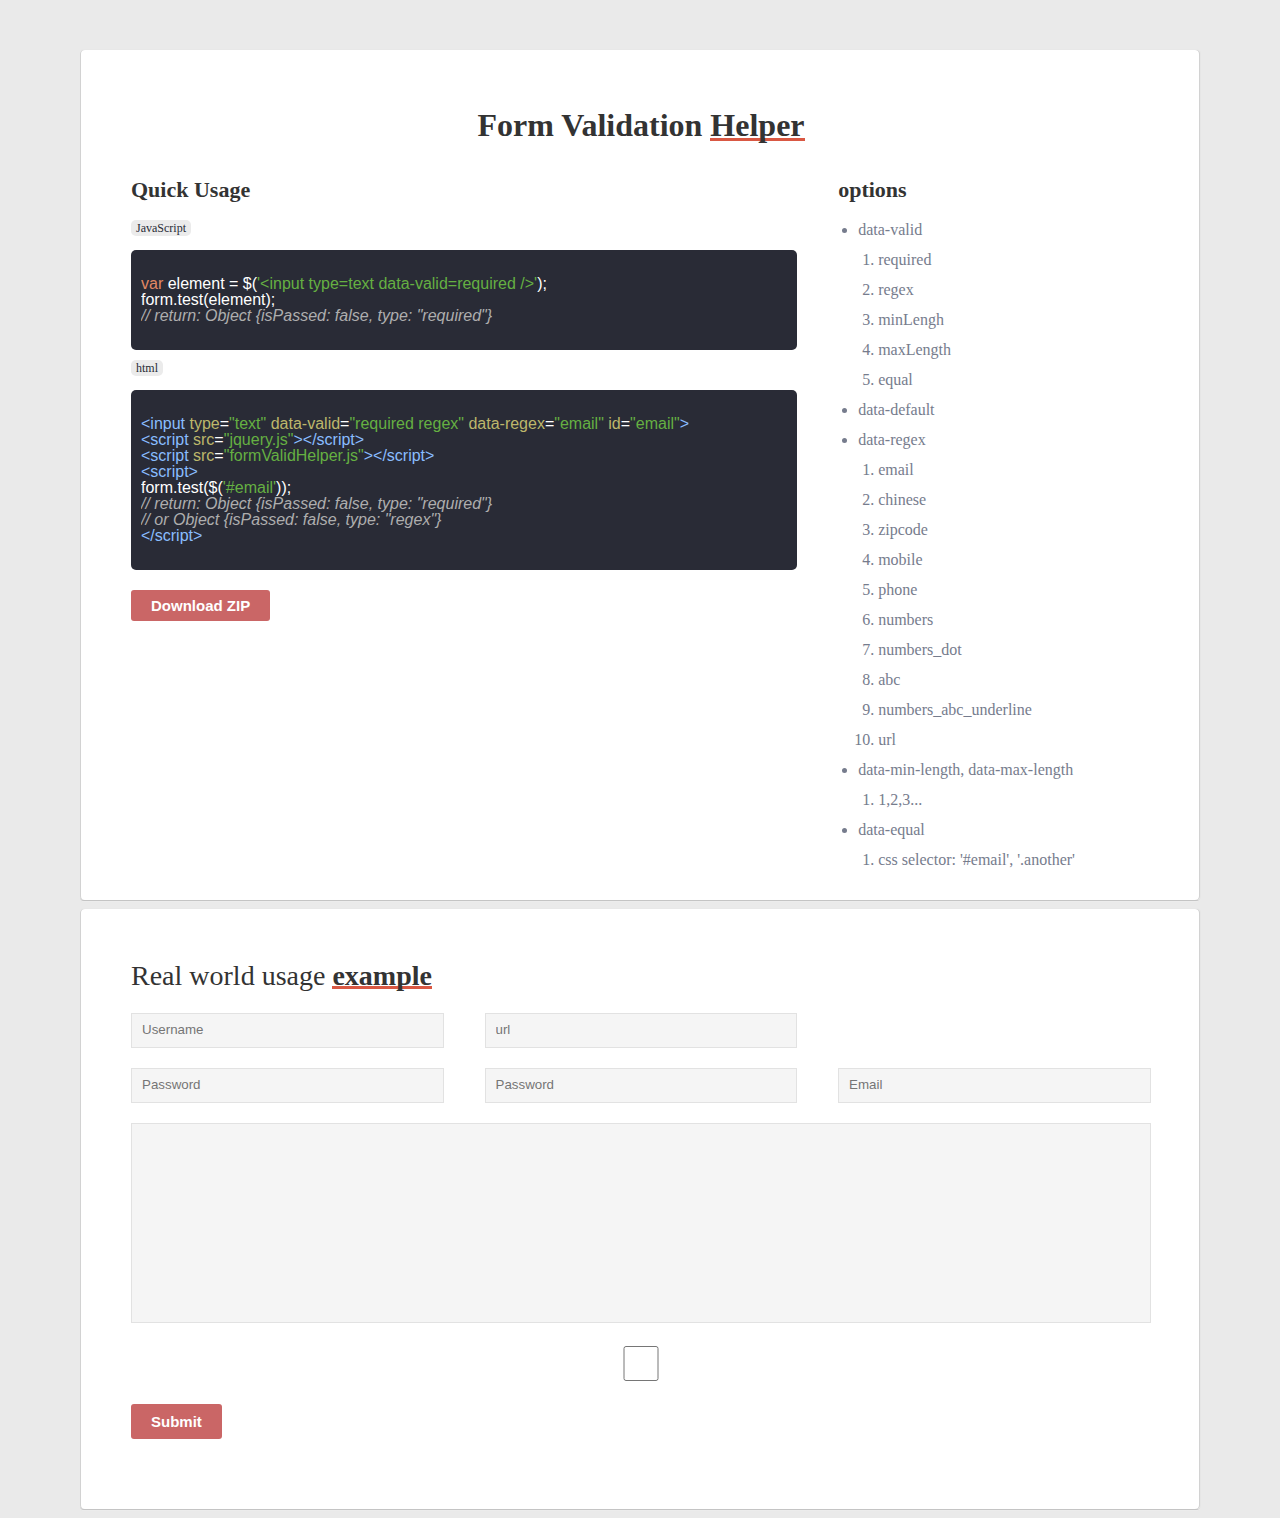
==== index.html @ 1fe2dfef "添加选项" ====
<!DOCTYPE html>
<html>
<head>
	<meta charset="utf-8">
	<title></title>
	<meta http-equiv="x-ua-compatible" content="IE=10">

	<link href="css/style.css" rel="stylesheet">
	<!--[if lt IE 9]>
	<script src="js/html5shiv.js"></script>
	<![endif]-->
</head>
<body>

<div class="paper">
	<section class="boxed">
		<div class="inner">
		<section class="section-header center">
			<h1 class="title">Form Validation <span class="title-highlight">Helper</span></h1>
		</section>
		<div class="two-third">
			<h2>Quick Usage</h2>
			<section>
				<pre data-type="JavaScript"><code>
var element = $('&lt;input type=text data-valid=required /&gt;');
form.test(element);
// return: Object {isPassed: false, type: "required"}
				</code></pre>	
			</section>

			<section>
				<pre data-type="html"><code>
&lt;input type="text" data-valid="required regex" data-regex="email" id="email"&gt;
&lt;script src="jquery.js"&gt;&lt;/script&gt;
&lt;script src="formValidHelper.js"&gt;&lt;/script&gt;
&lt;script&gt;
form.test($('#email'));
// return: Object {isPassed: false, type: "required"}
// or Object {isPassed: false, type: "regex"}
&lt;/script&gt;
				</code></pre>	
			</section>
			<a href="https://github.com/tongjieme/formValidHelper/archive/gh-pages.zip" class="pureBtn big red">Download ZIP</a>
		</div>
		
		<div class="one-third last article">
			<h2>options</h2>
			<ul>
				<li><b>data-valid</b>
					<ol>
						<li>required</li>
						<li>regex</li>
						<li>minLengh</li>
						<li>maxLength</li>
						<li>equal</li>
					</ol>
				</li>
				<li><b>data-default</b></li>
				<li><b>data-regex</b>
					<ol>
						<li>email</li>
						<li>chinese</li>
						<li>zipcode</li>
						<li>mobile</li>
						<li>phone</li>
						<li>numbers</li>
						<li>numbers_dot</li>
						<li>abc</li>
						<li>numbers_abc_underline</li>
						<li>url</li>
					</ol>
				</li>
				<li><b>data-min-length, data-max-length</b>
					<ol>
						<li>1,2,3...</li>
					</ol>
				</li>
				<li><b>data-equal</b>
					<ol>
						<li>css selector: '#email', '.another'</li>
					</ol>
				</li>
			</ul>
		</div>

		</div> <!-- end inner -->
	</section>

	<section class="boxed">
		<div class="inner">
		<section class="section-header left">
			<h3 class="title">Real world usage <span class="title-highlight">example</span></h3>
		</section>
		<form action="#" class="column-wrap" id="realExample">
			<section class="one-third">
				<input type="text" id="username" data-valid="required noChinese" placeholder="Username">
				<p class="help">Not passed</p>
			</section>
			<section class="one-third">
				<input type="text" data-valid="required url" placeholder="url">
			</section>
			<section class="one-third">
				<input type="password" data-valid="required ajax" name="password" placeholder="Password">
				<p class="help">Not passed</p>
			</section>
			<section class="one-third">
				<input type="password" data-valid="required equal_password" name="password2" placeholder="Password">
				<p class="help">Not passed</p>
			</section>
			<section class="one-third last">
				<input type="text" id="email" data-valid="required email" placeholder="Email" name="email">
				<p class="help">Not passed</p>
				<p class="help-regex">regex error</p>
			</section>
			<section>
				<textarea data-valid="required minLength" data-min-length="10"></textarea>
				<p class="help">Not passed</p>
				<p class="help-minLength">minLenght error</p>
			</section>
			<section>
				<input type="checkbox" data-valid="required" />
			</section>
			<section>
				<input type="submit" class="pureBtn big red">
			</section>
		</form>
		</div>
	</section>
	
</div> <!-- end paper -->
<script src="js/jquery-1.11.1.min.js"></script>
<script src="js/pretify/prettify.js"></script>



<script src="js/tooltipster/jquery.tooltipster.js"></script>
<link href="js/tooltipster/tooltipster.css" rel="stylesheet">
<script src="js/formValidHelper.js"></script>

<script>
prettyPrint();

form.isAbc = function($el){
	console.log(arguments);
	return {
			isPassed: false,
			type: 'abc',
			msg: 'abc'
		};
}
form.isAjax = function($el){
	tooltips.error($el, 'validting');

	var defered = $.Deferred();
	setTimeout(function() {
		defered.resolve({
			isPassed: true,
			type: 'ajax'
		});
	}, 3000);

	return {
				isPassed: false,
				isDeferred: true,
				deferred: defered.promise(),
				func: function(abc){
					tooltips.error($el, abc);
				}
			};
}
// form.msg.abc = '* abc';

// simple real world example
$('#realExample').on('submit', function(e){
	var result = formValid.tests($(this).find('[data-valid]'));
	if(!result.isPassed) {
		e.preventDefault();
	}
});
formValid.showOneMessage = true;
formValid.autoPositionUpdate = true;
formValid.blurValid($('#realExample'));

$('input, textarea').on('focus', function(){
	$(this).siblings('[class^=help]').hide();
});
</script>
</body>
</html>
---- css/style.css ----
/* Begin reset
================================================== */
html, body, div, span, applet, object, iframe,
h1, h2, h3, h4, h5, h6, p, blockquote, pre,
a, abbr, acronym, address, big, cite, code,
del, dfn, em, img, ins, kbd, q, s, samp,
small, strike, strong, sub, sup, tt, var,
b, u, i, center,
dl, dt, dd, ol, ul, li,
fieldset, form, label, legend,
table, caption, tbody, tfoot, thead, tr, th, td,
article, aside, canvas, details, embed,
figure, figcaption, footer, header, hgroup,
menu, nav, output, ruby, section, summary,
time, mark, audio, video {
  margin: 0;
  padding: 0;
  border: 0;
  font-size: 100%;
  font: inherit;
  vertical-align: baseline; }

/* HTML5 display-role reset for older browsers */
article, aside, details, figcaption, figure,
footer, header, hgroup, menu, nav, section {
  display: block; }

body {
  line-height: 1; }

ol, ul {
  list-style: none; }

blockquote, q {
  quotes: none; }

blockquote:before, blockquote:after,
q:before, q:after {
  content: '';
  content: none; }

table {
  border-collapse: collapse;
  border-spacing: 0; }

.article ul,
.article ol {
  list-style: initial;
  padding-left: 20px; }

.article ol {
  list-style-type: decimal; }

/* End reset
================================================== */
/* Begin layout
================================================== */
*, *:before, *:after {
  -webkit-box-sizing: border-box;
  -moz-box-sizing: border-box;
  box-sizing: border-box; }

.group, .paper, .inner {
  zoom: 1;
  /* For IE 6/7 (trigger hasLayout) */ }
  .group:before, .paper:before, .inner:before, .group:after, .paper:after, .inner:after {
    content: "";
    display: table; }
  .group:after, .paper:after, .inner:after {
    clear: both; }

.paper {
  width: 1120px;
  margin: auto; }

.inner {
  padding: 50px;
  width: 1120px;
  margin: 0 auto;
  padding-bottom: 30px; }
  .inner.light {
    background: #FFF;
    border-bottom: 1px solid rgba(0, 0, 0, 0.07); }

/*-----------------------------------------------------------------------------------*/
/*	COLUMNS
/*-----------------------------------------------------------------------------------*/
.one-half {
  width: 48%; }

.one-third {
  width: 30.66%; }

.two-third {
  width: 65.33%; }

.one-fourth {
  width: 22%; }

.three-fourth {
  width: 74%; }

.one-fifth {
  width: 16.8%; }

.two-fifth {
  width: 37.6%; }

.three-fifth {
  width: 58.4%; }

.four-fifth {
  width: 67.2%; }

.one-sixth {
  width: 13.33%; }

.five-sixth {
  width: 82.67%; }

.one-half,
.one-third,
.two-third,
.three-fourth,
.one-fourth,
.one-fifth,
.two-fifth,
.three-fifth,
.four-fifth,
.one-sixth,
.five-sixth {
  position: relative;
  margin-right: 4%;
  float: left; }

.last {
  margin-right: 0 !important;
  clear: right; }

.column-wrapper {
  overflow: hidden;
  width: 100%; }

/* End layout
================================================== */
section.boxed {
  background: #fff;
  border-radius: 4px;
  -webkit-box-shadow: inset -1px 0 0 0 #d2d2d2, inset -1px 0 0 0 #e6e6e6, inset 1px 0 0 0 #d2d2d2, 1px 0 0 0 #e6e6e6, 0 -1px 0 0 #e8e8e8, 0 2px 0 0 rgba(241, 241, 241, 0.3), 0 1px 0 0 #b1b1b1;
  box-shadow: inset -1px 0 0 0 #d2d2d2, inset -1px 0 0 0 #e6e6e6, inset 1px 0 0 0 #d2d2d2, 1px 0 0 0 #e6e6e6, 0 -1px 0 0 #e8e8e8, 0 2px 0 0 rgba(241, 241, 241, 0.3), 0 1px 0 0 #b1b1b1;
  position: relative;
  margin-bottom: 9px;
  padding: 0 1px; }

/* Begin Apple base
================================================== */
body {
  background: #eaeaea;
  font-family: 'Lato', Helvetica, Arial, sans-serif; }

/* End Apple base
================================================== */
/* Begin Typography
================================================== */
h1,
h2,
h3,
h4,
h5,
h6 {
  color: #333333;
  font-family: 'Roboto Slab', serif;
  font-weight: 300; }

h1 a,
h2 a,
h3 a,
h4 a,
h5 a,
h6 a {
  font-weight: inherit; }

h1 {
  font-size: 46px;
  line-height: 50px;
  margin-bottom: 14px; }

h2 {
  font-size: 35px;
  line-height: 40px;
  margin-bottom: 10px; }

h3 {
  font-size: 28px;
  line-height: 34px;
  margin-bottom: 8px; }

h4 {
  font-size: 21px;
  line-height: 30px;
  margin-bottom: 4px; }

h5 {
  font-size: 17px;
  line-height: 24px; }

h6 {
  font-size: 14px;
  line-height: 21px; }

p {
  margin: 0 0 20px 0; }

p img {
  margin: 0; }

em {
  font-style: italic; }

strong {
  font-weight: bold;
  color: #333333; }

small {
  font-size: 80%;
  color: #999999; }

.section-header.center {
  text-align: center; }
.section-header.left {
  text-align: left; }

.title .title-highlight {
  font-weight: 700;
  position: relative;
  z-index: 1 !important; }
  .title .title-highlight:after {
    content: '';
    width: 100%;
    height: 3px;
    background: #d95843;
    position: absolute;
    top: 85%;
    left: 0;
    z-index: -1 !important; }

/* End Typography
================================================== */
.formBaseStyle, input, textarea {
  font-family: 'Source Sans Pro', Arial, sans-serif;
  background-color: #f5f5f5;
  color: #616161;
  margin: 0;
  border: 1px solid #e2e2e2;
  line-height: 1;
  width: 100%;
  height: 35px;
  resize: none;
  outline: none;
  -webkit-transition: all 200ms ease-in;
  transition: all 200ms ease-in; }
  .formBaseStyle:focus, input:focus, textarea:focus {
    border: 1px solid #cdcdcd; }

input {
  padding: 3px 10px 5px; }

textarea {
  padding: 10px;
  font-size: 14px;
  min-height: 200px; }

/* Begin pureBtn_elemis
================================================== */
.pureBtn {
  font-weight: 700;
  font-size: 14px;
  color: #FFF;
  display: inline-block;
  background-color: #ca6666;
  text-decoration: none;
  padding: 4px 18px;
  margin: 0;
  -webkit-transition: all 200ms ease-in;
  transition: all 200ms ease-in;
  cursor: pointer;
  margin-bottom: 20px;
  width: auto;
  border: none;
  border-radius: 3px; }
  .pureBtn.big {
    font-size: 15px;
    padding: 8px 20px; }
  .pureBtn.red {
    background: #ca6666; }
  .pureBtn.yellow {
    background: #ecc512; }
  .pureBtn.orange {
    background: #ec7c32; }
  .pureBtn.pink {
    background: #ca6689; }
  .pureBtn.green {
    background: #a3ca66; }
  .pureBtn.aqua {
    background: #72d5d4; }
  .pureBtn.blue {
    background: #669aca; }
  .pureBtn.purple {
    background: #7666ca; }
  .pureBtn.navy {
    background: #28343c; }
  .pureBtn:hover {
    background: #28343c; }

/* End pureBtn_elemis
================================================== */
/* Begin pretify
================================================== */
/* Pretty printing styles. Used with prettify.js. */
/* Vim sunburst theme by David Leibovic */
pre .str {
  color: #65B042; }

/* string  - green */
pre .kwd {
  color: #E28964; }

/* keyword - dark pink */
pre .com {
  color: #AEAEAE;
  font-style: italic; }

/* comment - gray */
pre .typ {
  color: #89bdff; }

/* type - light blue */
pre .lit {
  color: #3387CC; }

/* literal - blue */
pre .pun {
  color: #fff; }

/* punctuation - white */
pre .pln {
  color: #fff; }

/* plaintext - white */
pre .tag {
  color: #89bdff; }

/* html/xml tag    - light blue */
pre .atn {
  color: #bdb76b; }

/* html/xml attribute name  - khaki */
pre .atv {
  color: #65B042; }

/* html/xml attribute value - green */
pre .dec {
  color: #3387CC; }

/* decimal - blue */
/* Specify class=linenums on a pre to get line numbering */
ol.linenums {
  margin-top: 0;
  margin-bottom: 0;
  color: #AEAEAE; }

/* IE indents via margin-left */
li.L0,
li.L1,
li.L2,
li.L3,
li.L5,
li.L6,
li.L7,
li.L8 {
  list-style-type: none; }

/* Alternate shading for lines */
@media print {
  pre .str {
    color: #060; }

  pre .kwd {
    color: #006;
    font-weight: bold; }

  pre .com {
    color: #600;
    font-style: italic; }

  pre .typ {
    color: #404;
    font-weight: bold; }

  pre .lit {
    color: #044; }

  pre .pun {
    color: #440; }

  pre .pln {
    color: #000; }

  pre .tag {
    color: #006;
    font-weight: bold; }

  pre .atn {
    color: #404; }

  pre .atv {
    color: #060; } }
* {
  padding: 0;
  margin: 0;
  box-sizing: border-box;
  -moz-box-sizing: border-box;
  -webkit-box-sizing: border-box;
  color: inherit;
  text-rendering: optimizeLegibility; }

body {
  color: #282b36;
  min-width: 768px; }

.redBorder,
.greenBorder,
.yellowBorder {
  border-top: 8px solid #282b36;
  width: 33.33%;
  float: left;
  height: 16px;
  position: relative;
  z-index: 50; }

.redBorder {
  background-color: #f33e6f; }

.greenBorder {
  background-color: #46bfbd; }

.yellowBorder {
  background-color: #fdb45c; }

h1 {
  font-family: "proxima-nova";
  font-weight: 600;
  font-size: 32px; }

h2 {
  font-family: "proxima-nova";
  font-weight: 600;
  font-size: 22px;
  line-height: 40px; }

#mainHeader {
  font-size: 55px; }

#introText {
  font-weight: 400;
  margin-top: 20px;
  font-size: 26px;
  line-height: 40px;
  margin-bottom: 40px; }

#wrapper {
  margin: 0 auto;
  position: relative;
  min-width: 768px; }

#wrapper nav {
  width: 20%;
  padding-right: 20px;
  position: fixed;
  height: 100%;
  overflow-y: scroll;
  top: 0;
  z-index: 0;
  padding: 40px 20px;
  font-family: "proxima-nova";
  background-color: #ebebeb; }

#wrapper nav dl {
  color: #767c8d; }

#wrapper nav dl dt {
  list-style: none;
  margin-top: 10px;
  margin-bottom: 5px; }

#wrapper nav dl dt a {
  display: block;
  padding: 2px 0;
  border-bottom: 1px solid rgba(118, 124, 141, 0.2);
  text-decoration: none; }

#wrapper nav dl dd {
  margin-bottom: 5px;
  padding-left: 5px; }

#wrapper nav dl dd:before {
  content: "- "; }

#wrapper nav dl dd a {
  text-decoration: none;
  font-size: 12px;
  border-bottom: 1px solid transparent; }

#wrapper nav dl a {
  -webkit-transition: all 200ms ease-in-out;
  transition: all 200ms ease-in-out; }

#wrapper nav dl a:hover {
  color: #2d91ea;
  border-bottom-color: #2d91ea; }

#wrapper #contentWrapper {
  width: 80%;
  max-width: 1080px;
  margin-left: 20%;
  padding: 0px 40px;
  padding-top: 72px; }

article {
  border-top: 1px solid #ebebeb;
  padding: 40px 0; }

article h2 {
  margin-top: 20px; }

p,
ul li {
  font-family: "proxima-nova";
  line-height: 20px;
  font-size: 16px;
  margin-top: 10px;
  color: #767c8d; }

p a,
ul li a {
  text-decoration: none;
  border-bottom: 1px solid #2d91ea;
  color: #2d91ea; }

canvas {
  margin-top: 20px; }

pre {
  background-color: #292b36;
  padding: 10px;
  border-radius: 5px;
  position: relative;
  -webkit-font-smoothing: antialiased;
  margin: 40px 0 20px 0; }

pre code {
  display: block;
  overflow: auto; }

pre:before {
  content: attr(data-type);
  position: absolute;
  font-size: 12px;
  top: -30px;
  left: 0;
  font-family: "proxima-nova";
  font-weight: 400;
  display: inline-block;
  padding: 2px 5px;
  border-radius: 5px;
  background-color: #ebebeb; }

kbd {
  padding: 2px 4px;
  color: #E24944;
  white-space: nowrap;
  background-color: #f7f7f9;
  border: 1px solid #e1e1e8;
  border-radius: 3px;
  font-size: 14px; }

.notice {
  margin: 20px 0;
  padding: 20px;
  border-left: 3px solid #eee; }

.notice h4 {
  margin-top: 0;
  margin-bottom: 5px; }

.notice p:last-child {
  margin-bottom: 0; }

.notice.danger {
  background-color: #fdf7f7;
  border-color: #d9534f; }

.notice.danger h4 {
  color: #d9534f; }

.notice.warning {
  background-color: #fcf8f2;
  border-color: #f0ad4e; }

.notice.warning h4 {
  color: #f0ad4e; }

.notice.info {
  background-color: #f4f8fa;
  border-color: #5bc0de; }

.notice.info h4 {
  color: #5bc0de; }

/* End pretify
================================================== */
/* Begin main
================================================== */
[class^=help] {
  display: none; }

.button {
  padding: 7px 18px;
  width: auto; }

section {
  margin-bottom: 20px; }

.paper {
  margin-top: 50px; }

#downloadZIP_Corner {
  display: block;
  width: 128px;
  height: 128px;
  background: url(../img/zip.png);
  position: absolute;
  left: -22px;
  top: -50px;
  text-indent: -999px; }

/* End main
================================================== */

/*# sourceMappingURL=style.css.map */
---- js/tooltipster/tooltipster.css ----
/* This is the default Tooltipster theme (feel free to modify or duplicate and create multiple themes!): */
.tooltipster-default {
	border-radius: 5px; 
	border: 2px solid #000;
	background: #4c4c4c;
	color: #fff;
}

/* Use this next selector to style things like font-size and line-height: */
.tooltipster-default .tooltipster-content {
	font-family: Arial, sans-serif;
	font-size: 14px;
	line-height: 16px;
	padding: 8px 10px;
	overflow: hidden;
}

/* This next selector defines the color of the border on the outside of the arrow. This will automatically match the color and size of the border set on the main tooltip styles. Set display: none; if you would like a border around the tooltip but no border around the arrow */
.tooltipster-default .tooltipster-arrow .tooltipster-arrow-border {
	/* border-color: ... !important; */
}


/* If you're using the icon option, use this next selector to style them */
.tooltipster-icon {
	cursor: help;
	margin-left: 4px;
}








/* This is the base styling required to make all Tooltipsters work */
.tooltipster-base {
	padding: 0;
	font-size: 0;
	line-height: 0;
	position: absolute;
	left: 0;
	top: 0;
	z-index: 9999999;
	pointer-events: none;
	width: auto;
	overflow: visible;
}
.tooltipster-base .tooltipster-content {
	overflow: hidden;
}


/* These next classes handle the styles for the little arrow attached to the tooltip. By default, the arrow will inherit the same colors and border as what is set on the main tooltip itself. */
.tooltipster-arrow {
	display: block;
	text-align: center;
	width: 100%;
	height: 100%;
	position: absolute;
	top: 0;
	left: 0;
	z-index: -1;
}
.tooltipster-arrow span, .tooltipster-arrow-border {
	display: block;
	width: 0; 
	height: 0;
	position: absolute;
}
.tooltipster-arrow-top span, .tooltipster-arrow-top-right span, .tooltipster-arrow-top-left span {
	border-left: 8px solid transparent !important;
	border-right: 8px solid transparent !important;
	border-top: 8px solid;
	bottom: -7px;
}
.tooltipster-arrow-top .tooltipster-arrow-border, .tooltipster-arrow-top-right .tooltipster-arrow-border, .tooltipster-arrow-top-left .tooltipster-arrow-border {
	border-left: 9px solid transparent !important;
	border-right: 9px solid transparent !important;
	border-top: 9px solid;
	bottom: -7px;
}

.tooltipster-arrow-bottom span, .tooltipster-arrow-bottom-right span, .tooltipster-arrow-bottom-left span {
	border-left: 8px solid transparent !important;
	border-right: 8px solid transparent !important;
	border-bottom: 8px solid;
	top: -7px;
}
.tooltipster-arrow-bottom .tooltipster-arrow-border, .tooltipster-arrow-bottom-right .tooltipster-arrow-border, .tooltipster-arrow-bottom-left .tooltipster-arrow-border {
	border-left: 9px solid transparent !important;
	border-right: 9px solid transparent !important;
	border-bottom: 9px solid;
	top: -7px;
}
.tooltipster-arrow-top span, .tooltipster-arrow-top .tooltipster-arrow-border, .tooltipster-arrow-bottom span, .tooltipster-arrow-bottom .tooltipster-arrow-border {
	left: 0;
	right: 0;
	margin: 0 auto;
}
.tooltipster-arrow-top-left span, .tooltipster-arrow-bottom-left span {
	left: 6px;
}
.tooltipster-arrow-top-left .tooltipster-arrow-border, .tooltipster-arrow-bottom-left .tooltipster-arrow-border {
	left: 5px;
}
.tooltipster-arrow-top-right span,  .tooltipster-arrow-bottom-right span {
	right: 6px;
}
.tooltipster-arrow-top-right .tooltipster-arrow-border, .tooltipster-arrow-bottom-right .tooltipster-arrow-border {
	right: 5px;
}
.tooltipster-arrow-left span, .tooltipster-arrow-left .tooltipster-arrow-border {
	border-top: 8px solid transparent !important;
	border-bottom: 8px solid transparent !important; 
	border-left: 8px solid;
	top: 50%;
	margin-top: -7px;
	right: -7px;
}
.tooltipster-arrow-left .tooltipster-arrow-border {
	border-top: 9px solid transparent !important;
	border-bottom: 9px solid transparent !important; 
	border-left: 9px solid;
	margin-top: -8px;
}
.tooltipster-arrow-right span, .tooltipster-arrow-right .tooltipster-arrow-border {
	border-top: 8px solid transparent !important;
	border-bottom: 8px solid transparent !important; 
	border-right: 8px solid;
	top: 50%;
	margin-top: -7px;
	left: -7px;
}
.tooltipster-arrow-right .tooltipster-arrow-border {
	border-top: 9px solid transparent !important;
	border-bottom: 9px solid transparent !important; 
	border-right: 9px solid;
	margin-top: -8px;
}


/* Some CSS magic for the awesome animations - feel free to make your own custom animations and reference it in your Tooltipster settings! */

.tooltipster-fade {
	opacity: 0;
	-webkit-transition-property: opacity;
	-moz-transition-property: opacity;
	-o-transition-property: opacity;
	-ms-transition-property: opacity;
	transition-property: opacity;
}
.tooltipster-fade-show {
	opacity: 1;
}

.tooltipster-grow {
	-webkit-transform: scale(0,0);
	-moz-transform: scale(0,0);
	-o-transform: scale(0,0);
	-ms-transform: scale(0,0);
	transform: scale(0,0);
	-webkit-transition-property: -webkit-transform;
	-moz-transition-property: -moz-transform;
	-o-transition-property: -o-transform;
	-ms-transition-property: -ms-transform;
	transition-property: transform;
	-webkit-backface-visibility: hidden;
}
.tooltipster-grow-show {
	-webkit-transform: scale(1,1);
	-moz-transform: scale(1,1);
	-o-transform: scale(1,1);
	-ms-transform: scale(1,1);
	transform: scale(1,1);
	-webkit-transition-timing-function: cubic-bezier(0.175, 0.885, 0.320, 1);
	-webkit-transition-timing-function: cubic-bezier(0.175, 0.885, 0.320, 1.15); 
	-moz-transition-timing-function: cubic-bezier(0.175, 0.885, 0.320, 1.15); 
	-ms-transition-timing-function: cubic-bezier(0.175, 0.885, 0.320, 1.15); 
	-o-transition-timing-function: cubic-bezier(0.175, 0.885, 0.320, 1.15); 
	transition-timing-function: cubic-bezier(0.175, 0.885, 0.320, 1.15);
}

.tooltipster-swing {
	opacity: 0;
	-webkit-transform: rotateZ(4deg);
	-moz-transform: rotateZ(4deg);
	-o-transform: rotateZ(4deg);
	-ms-transform: rotateZ(4deg);
	transform: rotateZ(4deg);
	-webkit-transition-property: -webkit-transform, opacity;
	-moz-transition-property: -moz-transform;
	-o-transition-property: -o-transform;
	-ms-transition-property: -ms-transform;
	transition-property: transform;
}
.tooltipster-swing-show {
	opacity: 1;
	-webkit-transform: rotateZ(0deg);
	-moz-transform: rotateZ(0deg);
	-o-transform: rotateZ(0deg);
	-ms-transform: rotateZ(0deg);
	transform: rotateZ(0deg);
	-webkit-transition-timing-function: cubic-bezier(0.230, 0.635, 0.495, 1);
	-webkit-transition-timing-function: cubic-bezier(0.230, 0.635, 0.495, 2.4); 
	-moz-transition-timing-function: cubic-bezier(0.230, 0.635, 0.495, 2.4); 
	-ms-transition-timing-function: cubic-bezier(0.230, 0.635, 0.495, 2.4); 
	-o-transition-timing-function: cubic-bezier(0.230, 0.635, 0.495, 2.4); 
	transition-timing-function: cubic-bezier(0.230, 0.635, 0.495, 2.4);
}

.tooltipster-fall {
	top: 0;
	-webkit-transition-property: top;
	-moz-transition-property: top;
	-o-transition-property: top;
	-ms-transition-property: top;
	transition-property: top;
	-webkit-transition-timing-function: cubic-bezier(0.175, 0.885, 0.320, 1);
	-webkit-transition-timing-function: cubic-bezier(0.175, 0.885, 0.320, 1.15); 
	-moz-transition-timing-function: cubic-bezier(0.175, 0.885, 0.320, 1.15); 
	-ms-transition-timing-function: cubic-bezier(0.175, 0.885, 0.320, 1.15); 
	-o-transition-timing-function: cubic-bezier(0.175, 0.885, 0.320, 1.15); 
	transition-timing-function: cubic-bezier(0.175, 0.885, 0.320, 1.15); 
}
.tooltipster-fall-show {
}
.tooltipster-fall.tooltipster-dying {
	-webkit-transition-property: all;
	-moz-transition-property: all;
	-o-transition-property: all;
	-ms-transition-property: all;
	transition-property: all;
	top: 0px !important;
	opacity: 0;
}

.tooltipster-slide {
	left: -40px;
	-webkit-transition-property: left;
	-moz-transition-property: left;
	-o-transition-property: left;
	-ms-transition-property: left;
	transition-property: left;
	-webkit-transition-timing-function: cubic-bezier(0.175, 0.885, 0.320, 1);
	-webkit-transition-timing-function: cubic-bezier(0.175, 0.885, 0.320, 1.15); 
	-moz-transition-timing-function: cubic-bezier(0.175, 0.885, 0.320, 1.15); 
	-ms-transition-timing-function: cubic-bezier(0.175, 0.885, 0.320, 1.15); 
	-o-transition-timing-function: cubic-bezier(0.175, 0.885, 0.320, 1.15); 
	transition-timing-function: cubic-bezier(0.175, 0.885, 0.320, 1.15);
}
.tooltipster-slide.tooltipster-slide-show {
}
.tooltipster-slide.tooltipster-dying {
	-webkit-transition-property: all;
	-moz-transition-property: all;
	-o-transition-property: all;
	-ms-transition-property: all;
	transition-property: all;
	left: 0px !important;
	opacity: 0;
}


/* CSS transition for when contenting is changing in a tooltip that is still open. The only properties that will NOT transition are: width, height, top, and left */
.tooltipster-content-changing {
	opacity: 0.5;
	-webkit-transform: scale(1.1, 1.1);
	-moz-transform: scale(1.1, 1.1);
	-o-transform: scale(1.1, 1.1);
	-ms-transform: scale(1.1, 1.1);
	transform: scale(1.1, 1.1);
}

















.tooltipster-shadow {
	border-radius: 5px;
	background: #fff;
	box-shadow: 0px 0px 14px rgba(0,0,0,0.3);
	color: #2c2c2c;
}
.tooltipster-shadow .tooltipster-content {
	font-family: 'Arial', sans-serif;
	font-size: 14px;
	line-height: 16px;
	padding: 8px 10px;
}
.tooltipster-punk {
	border-radius: 5px; 
	border-bottom: 3px solid #f71169;
	background: #2a2a2a;
	color: #fff;
}
.tooltipster-punk .tooltipster-content {
	font-family: 'Courier', monospace;
	font-size: 14px;
	line-height: 16px;
	padding: 8px 10px;
}
.tooltipster-noir {
	border-radius: 0px; 
	border: 3px solid #2c2c2c;
	background: #fff;
	color: #2c2c2c;
}
.tooltipster-noir .tooltipster-content {
	font-family: 'Georgia', serif;
	font-size: 14px;
	line-height: 16px;
	padding: 8px 10px;
}
.tooltipster-light {
	border-radius: 5px; 
	border: 1px solid #cccccc;
	background: #ededed;
	color: #666666;
}
.tooltipster-light .tooltipster-content {
	font-family: Arial, sans-serif;
	font-size: 14px;
	line-height: 16px;
	padding: 8px 10px;
}

.tooltipster-error {
	border-radius: 5px; 
	border: 1px solid orange;
	background: white;
	color: #ff712a;
}
.tooltipster-error .tooltipster-content {
	font-family: Arial, sans-serif;
	font-size: 12px;
	line-height: 16px;
	padding: 8px 10px;
}
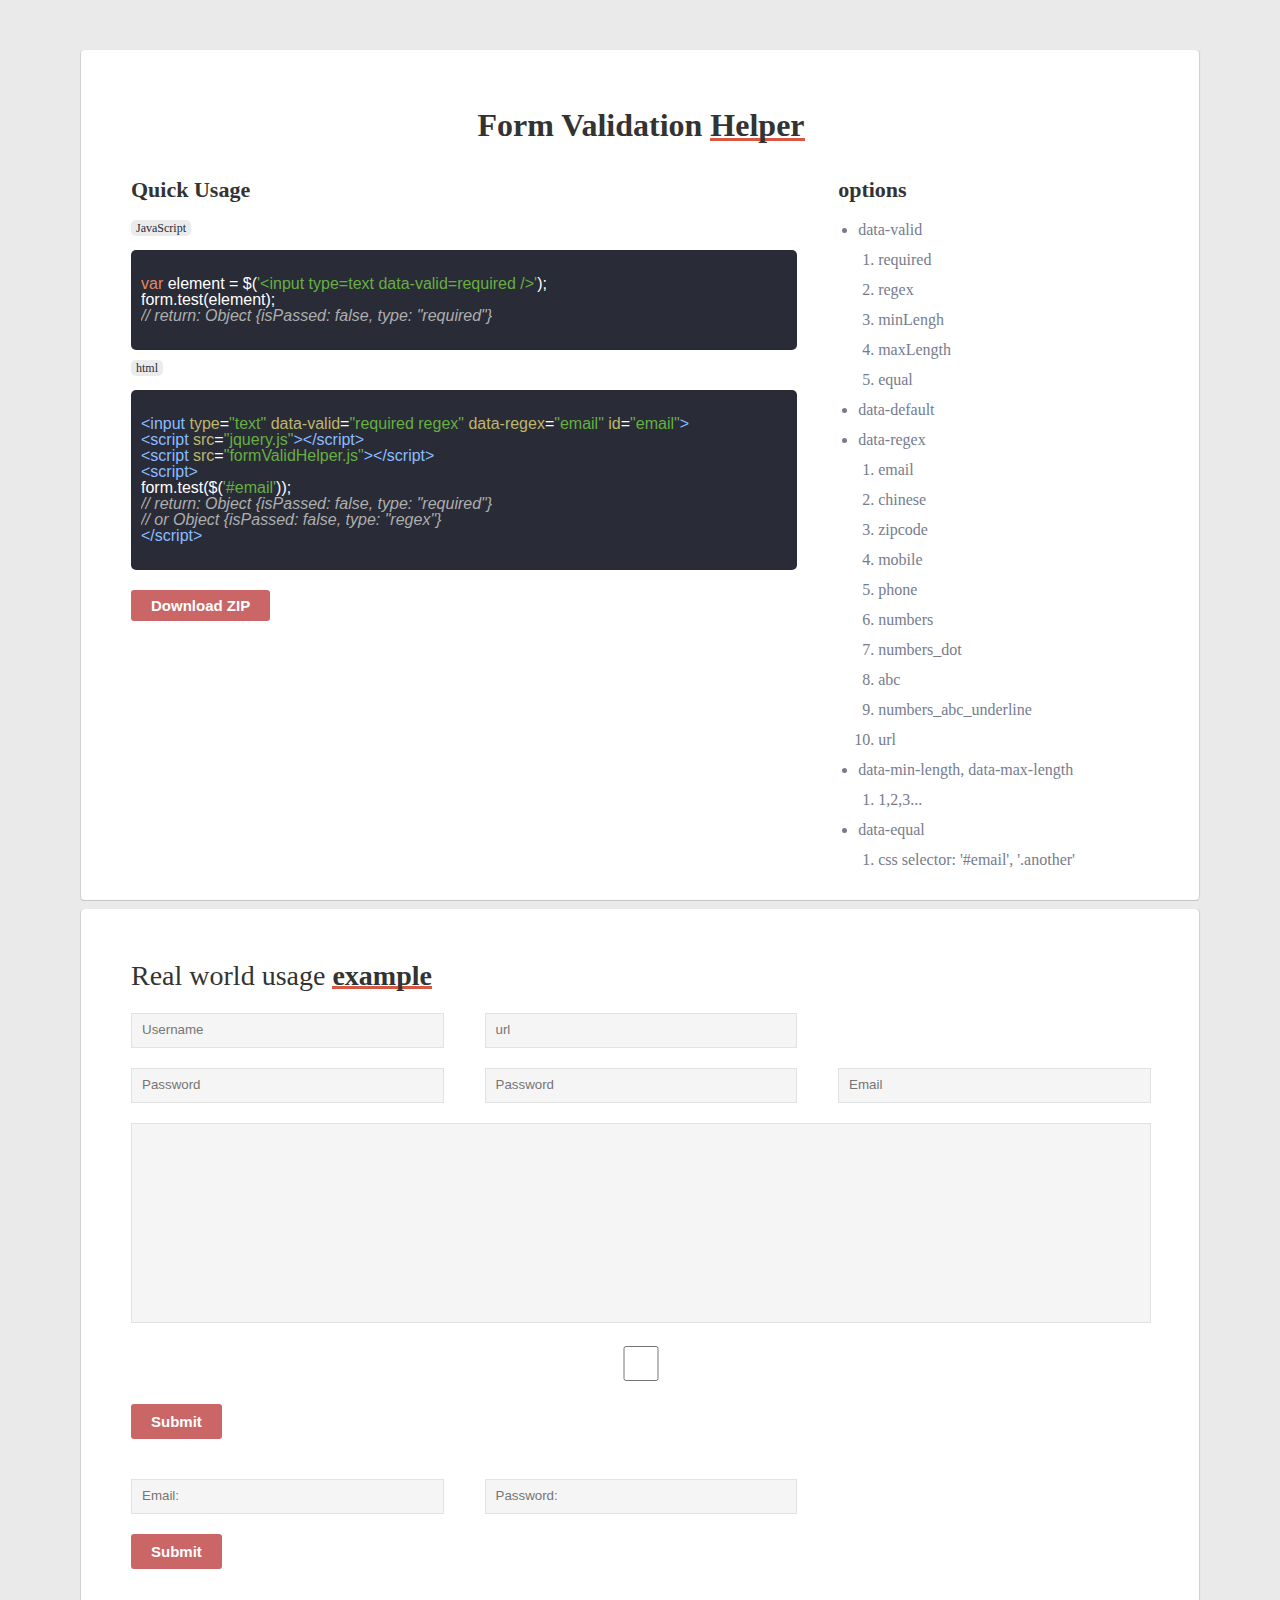
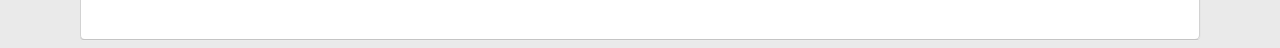
==== commit cd4df126: "添加msg template" ====
--- a/index.html
+++ b/index.html
@@ -124,6 +124,20 @@
 				<input type="submit" class="pureBtn big red">
 			</section>
 		</form>
+		<form action="#" id="submitValid">
+            <section class="one-third">
+                <input type="text" data-valid="required email" placeholder="Email:"><br>    
+            </section>
+		    
+            <section class="one-third">
+                <input type="password" data-valid="required minLength_10 maxLength_15" placeholder="Password:">    
+            </section>
+            
+            <section class="one-third">
+                <input type="submit" class="pureBtn big red">    
+            </section>
+            
+        </form>
 		</div>
 	</section>
 	
@@ -138,8 +152,9 @@
 <script src="js/formValidHelper.js"></script>
 
 <script>
+formValid.submitValid($('#submitValid'));
 prettyPrint();
-
+    
 form.isAbc = function($el){
 	console.log(arguments);
 	return {
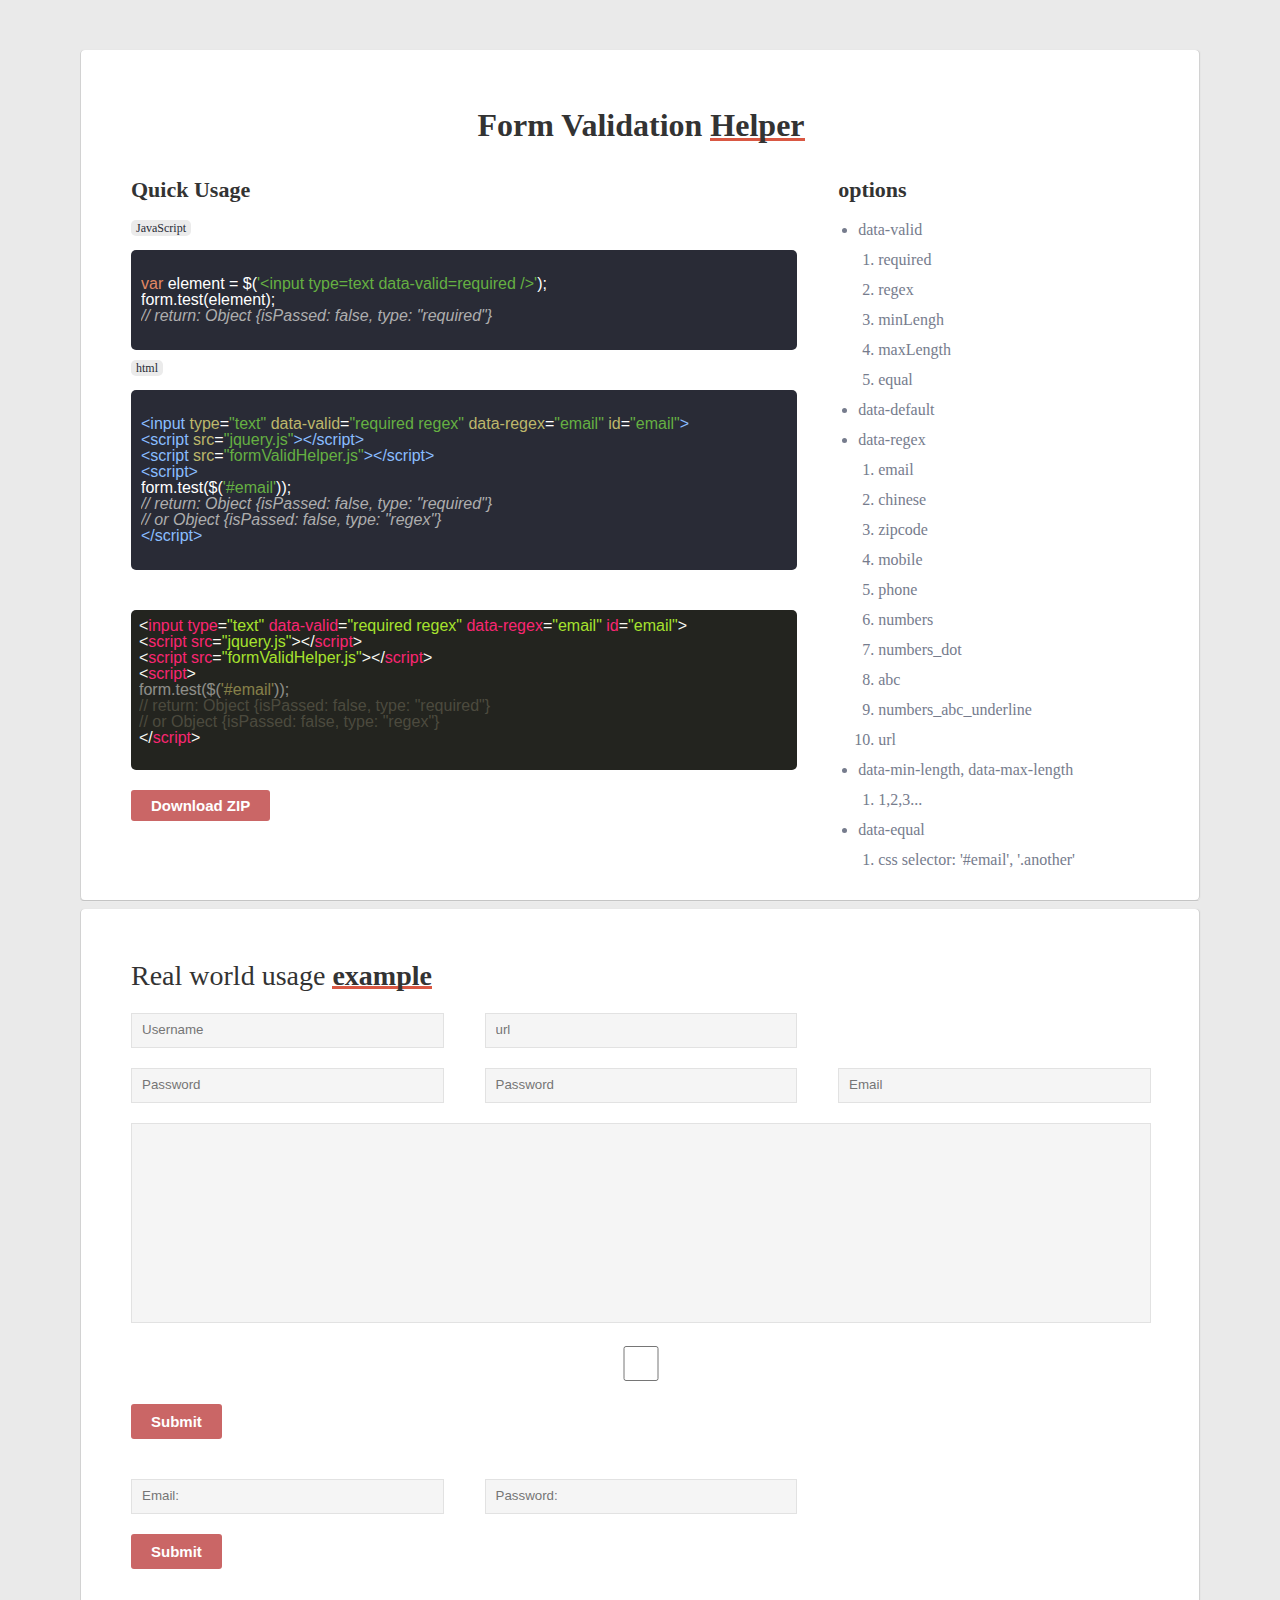
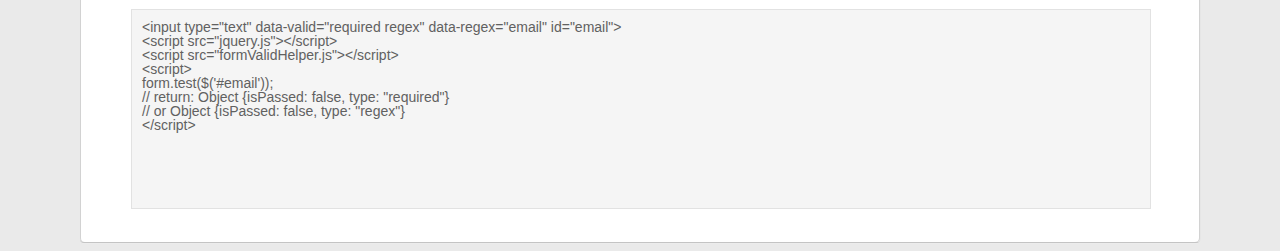
==== commit d3f09a79: "add highlightjs" ====
--- a/index.html
+++ b/index.html
@@ -1,5 +1,5 @@
 <!DOCTYPE html>
-<html>
+<html ng-app="app">
 <head>
 	<meta charset="utf-8">
 	<title></title>
@@ -9,6 +9,7 @@
 	<!--[if lt IE 9]>
 	<script src="js/html5shiv.js"></script>
 	<![endif]-->
+
 </head>
 <body>
 
@@ -40,6 +41,16 @@
 &lt;/script&gt;
 				</code></pre>	
 			</section>
+			<textarea codex="html" content="content">
+&lt;input type="text" data-valid="required regex" data-regex="email" id="email"&gt;
+&lt;script src="jquery.js"&gt;&lt;/script&gt;
+&lt;script src="formValidHelper.js"&gt;&lt;/script&gt;
+&lt;script&gt;
+form.test($('#email'));
+// return: Object {isPassed: false, type: "required"}
+// or Object {isPassed: false, type: "regex"}
+&lt;/script&gt;
+			</textarea>
 			<a href="https://github.com/tongjieme/formValidHelper/archive/gh-pages.zip" class="pureBtn big red">Download ZIP</a>
 		</div>
 		
@@ -137,6 +148,7 @@
                 <input type="submit" class="pureBtn big red">    
             </section>
             
+            <textarea ng-model="content"></textarea>
         </form>
 		</div>
 	</section>
@@ -150,6 +162,11 @@
 <script src="js/tooltipster/jquery.tooltipster.js"></script>
 <link href="js/tooltipster/tooltipster.css" rel="stylesheet">
 <script src="js/formValidHelper.js"></script>
+
+<script src="js/highlight/highlight.pack.js"></script>
+<link href="js/highlight/styles/monokai_sublime.css" rel="stylesheet">
+<script src="js/ng/angular-min.js"></script>
+<script src="js/ng/app.js"></script>
 
 <script>
 formValid.submitValid($('#submitValid'));
--- a/js/highlight/styles/monokai_sublime.css
+++ b/js/highlight/styles/monokai_sublime.css
@@ -0,0 +1,154 @@
+/*
+
+Monokai Sublime style. Derived from Monokai by noformnocontent http://nn.mit-license.org/
+
+*/
+
+.hljs {
+  display: block;
+  overflow-x: auto;
+  padding: 0.5em;
+  background: #23241f;
+  -webkit-text-size-adjust: none;
+}
+
+.hljs,
+.hljs-tag,
+.css .hljs-rule,
+.css .hljs-value,
+.aspectj .hljs-function,
+.css .hljs-function
+.hljs-preprocessor,
+.hljs-pragma {
+  color: #f8f8f2;
+}
+
+.hljs-strongemphasis,
+.hljs-strong,
+.hljs-emphasis {
+  color: #a8a8a2;
+}
+
+.hljs-bullet,
+.hljs-blockquote,
+.hljs-horizontal_rule,
+.hljs-number,
+.hljs-regexp,
+.alias .hljs-keyword,
+.hljs-literal,
+.hljs-hexcolor {
+  color: #ae81ff;
+}
+
+.hljs-tag .hljs-value,
+.hljs-code,
+.hljs-title,
+.css .hljs-class,
+.hljs-class .hljs-title:last-child {
+  color: #a6e22e;
+}
+
+.hljs-link_url {
+  font-size: 80%;
+}
+
+.hljs-strong,
+.hljs-strongemphasis {
+  font-weight: bold;
+}
+
+.hljs-emphasis,
+.hljs-strongemphasis,
+.hljs-class .hljs-title:last-child,
+.hljs-typename {
+  font-style: italic;
+}
+
+.hljs-keyword,
+.ruby .hljs-class .hljs-keyword:first-child,
+.ruby .hljs-function .hljs-keyword,
+.hljs-function,
+.hljs-change,
+.hljs-winutils,
+.hljs-flow,
+.nginx .hljs-title,
+.tex .hljs-special,
+.hljs-header,
+.hljs-attribute,
+.hljs-symbol,
+.hljs-symbol .hljs-string,
+.hljs-tag .hljs-title,
+.hljs-value,
+.alias .hljs-keyword:first-child,
+.css .hljs-tag,
+.css .unit,
+.css .hljs-important {
+  color: #f92672;
+}
+
+.hljs-function .hljs-keyword,
+.hljs-class .hljs-keyword:first-child,
+.hljs-aspect .hljs-keyword:first-child,
+.hljs-constant,
+.hljs-typename,
+.hljs-name,
+.css .hljs-attribute {
+  color: #66d9ef;
+}
+
+.hljs-variable,
+.hljs-params,
+.hljs-class .hljs-title,
+.hljs-aspect .hljs-title {
+  color: #f8f8f2;
+}
+
+.hljs-string,
+.css .hljs-id,
+.hljs-subst,
+.hljs-type,
+.ruby .hljs-class .hljs-parent,
+.hljs-built_in,
+.django .hljs-template_tag,
+.django .hljs-variable,
+.smalltalk .hljs-class,
+.django .hljs-filter .hljs-argument,
+.smalltalk .hljs-localvars,
+.smalltalk .hljs-array,
+.hljs-attr_selector,
+.hljs-pseudo,
+.hljs-addition,
+.hljs-stream,
+.hljs-envvar,
+.apache .hljs-tag,
+.apache .hljs-cbracket,
+.tex .hljs-command,
+.hljs-prompt,
+.hljs-link_label,
+.hljs-link_url {
+  color: #e6db74;
+}
+
+.hljs-comment,
+.hljs-annotation,
+.hljs-decorator,
+.hljs-pi,
+.hljs-doctype,
+.hljs-deletion,
+.hljs-shebang,
+.apache .hljs-sqbracket,
+.tex .hljs-formula {
+  color: #75715e;
+}
+
+.coffeescript .javascript,
+.javascript .xml,
+.tex .hljs-formula,
+.xml .javascript,
+.xml .vbscript,
+.xml .css,
+.xml .hljs-cdata,
+.xml .php,
+.php .xml {
+  opacity: 0.5;
+}
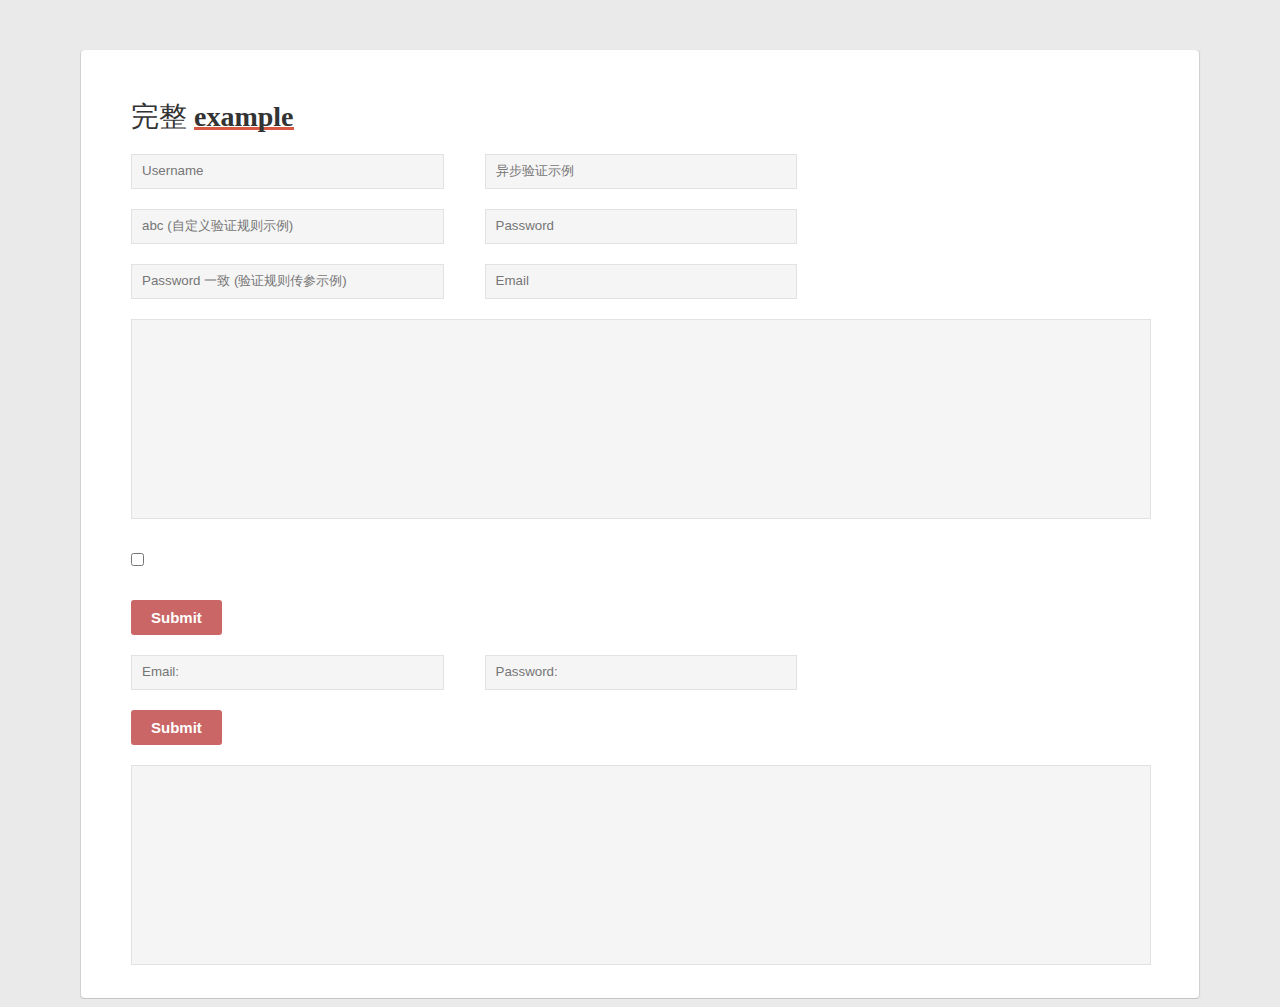
==== commit fcfa71b1: "增加文档" ====
--- a/index.html
+++ b/index.html
@@ -1,11 +1,12 @@
 <!DOCTYPE html>
-<html ng-app="app">
+<html>
 <head>
 	<meta charset="utf-8">
 	<title></title>
-	<meta http-equiv="x-ua-compatible" content="IE=10">
+	<meta http-equiv="x-ua-compatible" content="IE=Edge">
 
 	<link href="css/style.css" rel="stylesheet">
+	<link href="js/tooltipster/tooltipster.css" rel="stylesheet">
 	<!--[if lt IE 9]>
 	<script src="js/html5shiv.js"></script>
 	<![endif]-->
@@ -14,118 +15,34 @@
 <body>
 
 <div class="paper">
-	<section class="boxed">
-		<div class="inner">
-		<section class="section-header center">
-			<h1 class="title">Form Validation <span class="title-highlight">Helper</span></h1>
-		</section>
-		<div class="two-third">
-			<h2>Quick Usage</h2>
-			<section>
-				<pre data-type="JavaScript"><code>
-var element = $('&lt;input type=text data-valid=required /&gt;');
-form.test(element);
-// return: Object {isPassed: false, type: "required"}
-				</code></pre>	
-			</section>
-
-			<section>
-				<pre data-type="html"><code>
-&lt;input type="text" data-valid="required regex" data-regex="email" id="email"&gt;
-&lt;script src="jquery.js"&gt;&lt;/script&gt;
-&lt;script src="formValidHelper.js"&gt;&lt;/script&gt;
-&lt;script&gt;
-form.test($('#email'));
-// return: Object {isPassed: false, type: "required"}
-// or Object {isPassed: false, type: "regex"}
-&lt;/script&gt;
-				</code></pre>	
-			</section>
-			<textarea codex="html" content="content">
-&lt;input type="text" data-valid="required regex" data-regex="email" id="email"&gt;
-&lt;script src="jquery.js"&gt;&lt;/script&gt;
-&lt;script src="formValidHelper.js"&gt;&lt;/script&gt;
-&lt;script&gt;
-form.test($('#email'));
-// return: Object {isPassed: false, type: "required"}
-// or Object {isPassed: false, type: "regex"}
-&lt;/script&gt;
-			</textarea>
-			<a href="https://github.com/tongjieme/formValidHelper/archive/gh-pages.zip" class="pureBtn big red">Download ZIP</a>
-		</div>
-		
-		<div class="one-third last article">
-			<h2>options</h2>
-			<ul>
-				<li><b>data-valid</b>
-					<ol>
-						<li>required</li>
-						<li>regex</li>
-						<li>minLengh</li>
-						<li>maxLength</li>
-						<li>equal</li>
-					</ol>
-				</li>
-				<li><b>data-default</b></li>
-				<li><b>data-regex</b>
-					<ol>
-						<li>email</li>
-						<li>chinese</li>
-						<li>zipcode</li>
-						<li>mobile</li>
-						<li>phone</li>
-						<li>numbers</li>
-						<li>numbers_dot</li>
-						<li>abc</li>
-						<li>numbers_abc_underline</li>
-						<li>url</li>
-					</ol>
-				</li>
-				<li><b>data-min-length, data-max-length</b>
-					<ol>
-						<li>1,2,3...</li>
-					</ol>
-				</li>
-				<li><b>data-equal</b>
-					<ol>
-						<li>css selector: '#email', '.another'</li>
-					</ol>
-				</li>
-			</ul>
-		</div>
-
-		</div> <!-- end inner -->
-	</section>
 
 	<section class="boxed">
 		<div class="inner">
 		<section class="section-header left">
-			<h3 class="title">Real world usage <span class="title-highlight">example</span></h3>
+			<h3 class="title">完整 <span class="title-highlight">example</span></h3>
 		</section>
 		<form action="#" class="column-wrap" id="realExample">
 			<section class="one-third">
 				<input type="text" id="username" data-valid="required noChinese" placeholder="Username">
-				<p class="help">Not passed</p>
 			</section>
 			<section class="one-third">
-				<input type="text" data-valid="required url" placeholder="url">
+				<input type="text" data-valid="required ajaxUsernameExist2 ajaxUsernameExist" placeholder="异步验证示例">
 			</section>
 			<section class="one-third">
-				<input type="password" data-valid="required ajax" name="password" placeholder="Password">
-				<p class="help">Not passed</p>
+				<input type="text" data-valid="required abc" placeholder="abc (自定义验证规则示例)">
 			</section>
 			<section class="one-third">
-				<input type="password" data-valid="required equal_password" name="password2" placeholder="Password">
-				<p class="help">Not passed</p>
+				<input type="password" data-valid="required" name="password" placeholder="Password">
+			</section>
+			<section class="one-third">
+				<input type="password" data-valid="required equal_password" name="password2" placeholder="Password 一致 (验证规则传参示例)">
 			</section>
 			<section class="one-third last">
 				<input type="text" id="email" data-valid="required email" placeholder="Email" name="email">
-				<p class="help">Not passed</p>
 				<p class="help-regex">regex error</p>
 			</section>
 			<section>
 				<textarea data-valid="required minLength" data-min-length="10"></textarea>
-				<p class="help">Not passed</p>
 				<p class="help-minLength">minLenght error</p>
 			</section>
 			<section>
@@ -154,30 +71,20 @@
 	</section>
 	
 </div> <!-- end paper -->
+
 <script src="js/jquery-1.11.1.min.js"></script>
-<script src="js/pretify/prettify.js"></script>
-
-
-
 <script src="js/tooltipster/jquery.tooltipster.js"></script>
-<link href="js/tooltipster/tooltipster.css" rel="stylesheet">
 <script src="js/formValidHelper.js"></script>
-
-<script src="js/highlight/highlight.pack.js"></script>
-<link href="js/highlight/styles/monokai_sublime.css" rel="stylesheet">
-<script src="js/ng/angular-min.js"></script>
-<script src="js/ng/app.js"></script>
 
 <script>
 formValid.submitValid($('#submitValid'));
-prettyPrint();
+formValid.blurValid($('#realExample'));
     
 form.isAbc = function($el){
-	console.log(arguments);
 	return {
-			isPassed: false,
+			isPassed: $el.val().toLowerCase() == 'abc',
 			type: 'abc',
-			msg: 'abc'
+			msg: '此处不是 abc'
 		};
 }
 form.isAjax = function($el){
@@ -200,22 +107,49 @@
 				}
 			};
 }
+
+
+form.isAjaxUsernameExist = function($el){
+	var This = this;
+	setTimeout(function(){
+		This.resolve({
+			isPassed: false,
+			type: 'ajaxUsernameExist',
+			msg: '用户名可用'
+		});
+	}, 2000);
+
+	return This.promise();
+};
+
+
+form.isAjaxUsernameExist2 = function($el){
+	var This = this;
+	setTimeout(function(){
+		This.resolve({
+			isPassed: false,
+			type: 'ajaxUsernameExist2',
+			msg: '用户名不可用'
+		});
+	}, 2000);
+
+	return This.promise();
+};
 // form.msg.abc = '* abc';
 
-// simple real world example
 $('#realExample').on('submit', function(e){
-	var result = formValid.tests($(this).find('[data-valid]'));
-	if(!result.isPassed) {
-		e.preventDefault();
-	}
+	e.preventDefault();
+	formValid.tests($(this).find('[data-valid]')).then(function(result){
+		if(!result.isPassed) {
+			return;
+		}
+		// $('#realExample').off('submit').trigger('submit');
+	});
+	
 });
-formValid.showOneMessage = true;
-formValid.autoPositionUpdate = true;
-formValid.blurValid($('#realExample'));
 
-$('input, textarea').on('focus', function(){
-	$(this).siblings('[class^=help]').hide();
-});
+
+
 </script>
 </body>
 </html>
--- a/css/style.css
+++ b/css/style.css
@@ -56,9 +56,8 @@
 /* Begin layout
 ================================================== */
 *, *:before, *:after {
-  -webkit-box-sizing: border-box;
   -moz-box-sizing: border-box;
-  box-sizing: border-box; }
+       box-sizing: border-box; }
 
 .group, .paper, .inner {
   zoom: 1;
@@ -146,7 +145,6 @@
 section.boxed {
   background: #fff;
   border-radius: 4px;
-  -webkit-box-shadow: inset -1px 0 0 0 #d2d2d2, inset -1px 0 0 0 #e6e6e6, inset 1px 0 0 0 #d2d2d2, 1px 0 0 0 #e6e6e6, 0 -1px 0 0 #e8e8e8, 0 2px 0 0 rgba(241, 241, 241, 0.3), 0 1px 0 0 #b1b1b1;
   box-shadow: inset -1px 0 0 0 #d2d2d2, inset -1px 0 0 0 #e6e6e6, inset 1px 0 0 0 #d2d2d2, 1px 0 0 0 #e6e6e6, 0 -1px 0 0 #e8e8e8, 0 2px 0 0 rgba(241, 241, 241, 0.3), 0 1px 0 0 #b1b1b1;
   position: relative;
   margin-bottom: 9px;
@@ -284,7 +282,6 @@
   -webkit-transition: all 200ms ease-in;
   transition: all 200ms ease-in;
   cursor: pointer;
-  margin-bottom: 20px;
   width: auto;
   border: none;
   border-radius: 3px; }
@@ -646,5 +643,7 @@
 
 /* End main
 ================================================== */
+input[type=checkbox] {
+  width: inherit; }
 
 /*# sourceMappingURL=style.css.map */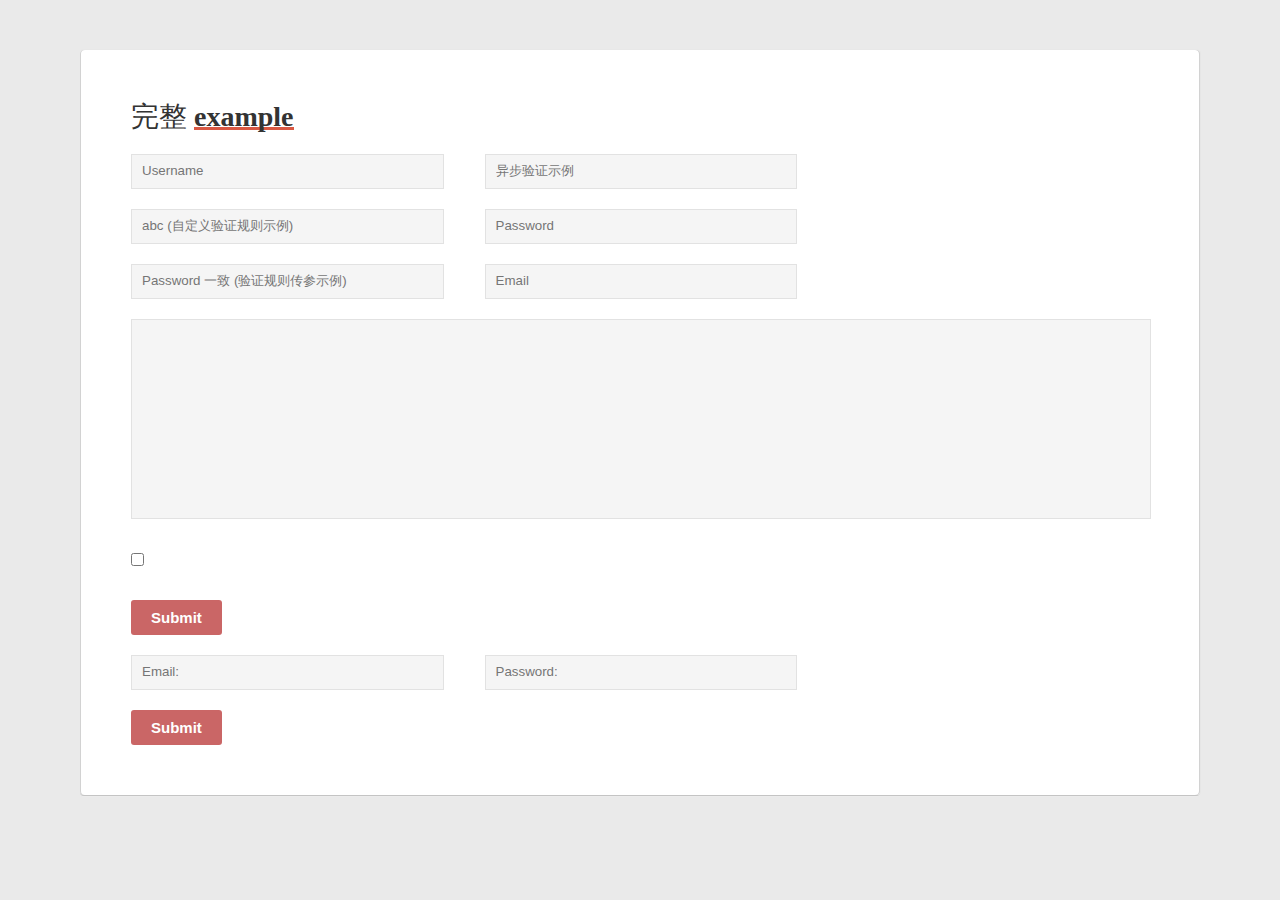
==== commit fbd6de2f: "clean demo" ====
--- a/index.html
+++ b/index.html
@@ -64,8 +64,6 @@
             <section class="one-third">
                 <input type="submit" class="pureBtn big red">    
             </section>
-            
-            <textarea ng-model="content"></textarea>
         </form>
 		</div>
 	</section>
